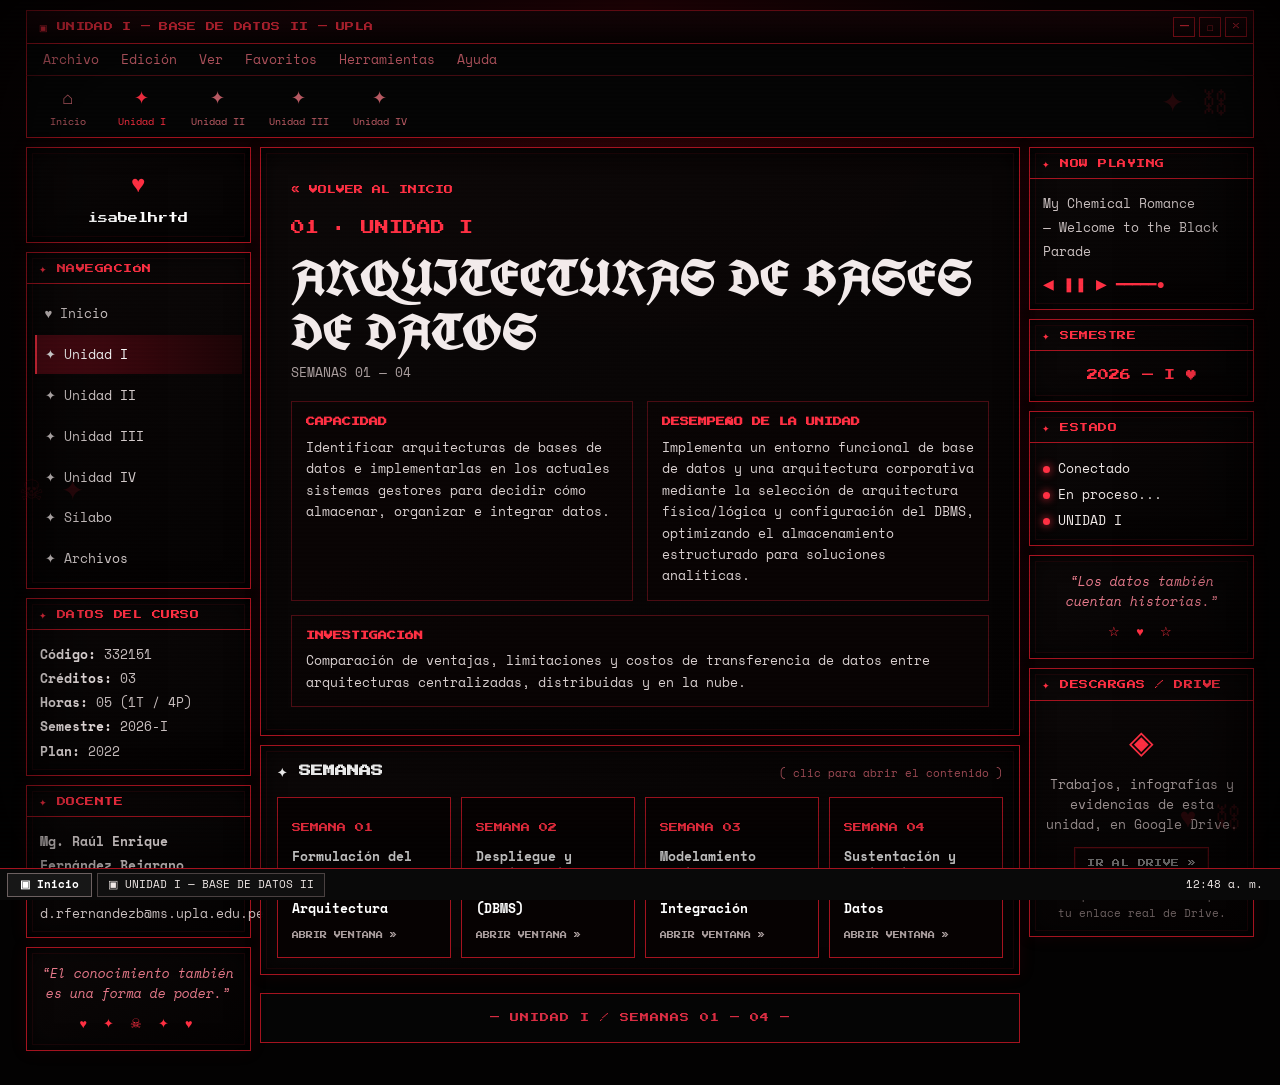
==== unidad1.html @ e578b99d "Nueva versión del portafolio de Base de Datos II" ====
<!DOCTYPE html>
<html lang="es">
<head>
<meta charset="UTF-8">
<meta name="viewport" content="width=device-width, initial-scale=1.0">
<title>UNIDAD I · Base de Datos II — UPLA</title>
<meta name="description" content="UNIDAD I — ARQUITECTURAS DE BASES DE DATOS. Curso Base de Datos II, UPLA.">
<link rel="stylesheet" href="style.css">
</head>
<body>

<div class="decor d1">✦ ⛓</div>
<div class="decor d2">☠ ✦</div>
<div class="decor d3">♥ ⛓</div>

<div class="desktop">

  <header>
    <div class="window-bar">
      <span>▣ UNIDAD I — BASE DE DATOS II — UPLA</span>
      <div class="window-controls"><span>—</span><span>□</span><span>×</span></div>
    </div>

    <nav class="menu" aria-label="Navegación superior">
      <span>Archivo</span>
      <span>Edición</span>
      <span>Ver</span>
      <span>Favoritos</span>
      <span>Herramientas</span>
      <span>Ayuda</span>
    </nav>

    <div class="toolbar">
      <div class="tool"><span class="ico">⌂</span>Inicio</div>
      <div class="tool active"><span class="ico">✦</span>Unidad I</div>
      <div class="tool "><span class="ico">✦</span>Unidad II</div>
      <div class="tool "><span class="ico">✦</span>Unidad III</div>
      <div class="tool "><span class="ico">✦</span>Unidad IV</div>
    </div>
  </header>

  <main class="main-layout">

    <!-- IZQUIERDA -->
    <aside class="column left-column">

      <section class="panel profile">
        <div class="mark">♥</div>
        <div class="profile-name">isabelhrtd</div>
      </section>

      <section class="panel">
        <div class="panel-title">✦ NAVEGACIÓN</div>
        <nav class="nav-list">
          <a href="index.html">♥ Inicio</a>
          <a href="unidad1.html" class="active">✦ Unidad I</a>
          <a href="unidad2.html" class="">✦ Unidad II</a>
          <a href="unidad3.html" class="">✦ Unidad III</a>
          <a href="unidad4.html" class="">✦ Unidad IV</a>
          <a href="index.html#curso">✦ Sílabo</a>
          <a href="index.html#drive">✦ Archivos</a>
        </nav>
      </section>

      <section class="panel">
        <div class="panel-title">✦ DATOS DEL CURSO</div>
        <div class="data">
          <b>Código:</b> 332151<br>
          <b>Créditos:</b> 03<br>
          <b>Horas:</b> 05 (1T / 4P)<br>
          <b>Semestre:</b> 2026-I<br>
          <b>Plan:</b> 2022
        </div>
      </section>

      <section class="panel">
        <div class="panel-title">✦ DOCENTE</div>
        <div class="data">
          <b>Mg. Raúl Enrique<br>Fernández Bejarano</b><br><br>
          d.rfernandezb@ms.upla.edu.pe
        </div>
      </section>

      <section class="panel quote">
        “El conocimiento también es una forma de poder.”
        <span class="glyphs">♥ ✦ ☠ ✦ ♥</span>
      </section>

    </aside>

    <!-- CENTRO -->
    <section class="column">

      <section class="panel unit-hero">
        <a class="back-link" href="index.html">« VOLVER AL INICIO</a>

        <div class="unit-number">01 · UNIDAD I</div>
        <h1>ARQUITECTURAS DE BASES DE DATOS</h1>
        <div class="semanas-range">SEMANAS 01 — 04</div>

        <div class="unit-meta">
          <div class="block">
            <h4>CAPACIDAD</h4>
            <p>Identificar arquitecturas de bases de datos e implementarlas en los actuales sistemas gestores para decidir cómo almacenar, organizar e integrar datos.</p>
          </div>
          <div class="block">
            <h4>DESEMPEÑO DE LA UNIDAD</h4>
            <p>Implementa un entorno funcional de base de datos y una arquitectura corporativa mediante la selección de arquitectura física/lógica y configuración del DBMS, optimizando el almacenamiento estructurado para soluciones analíticas.</p>
          </div>
          <div class="block" style="grid-column:1/-1">
            <h4>INVESTIGACIÓN</h4>
            <p>Comparación de ventajas, limitaciones y costos de transferencia de datos entre arquitecturas centralizadas, distribuidas y en la nube.</p>
          </div>
        </div>
      </section>

      <section class="panel weeks-section">
        <div class="section-heading">
          <h2>✦ SEMANAS</h2>
          <small>( clic para abrir el contenido )</small>
        </div>
        <div class="weeks-list" id="weeksList"><!-- generado por script.js --></div>
      </section>

      <div class="bottom-strip">— UNIDAD I / SEMANAS 01 — 04 —</div>

    </section>

    <!-- DERECHA -->
    <aside class="column right-column">

      <section class="panel now-playing">
        <div class="panel-title">✦ NOW PLAYING</div>
        <div class="data">
          My Chemical Romance<br>— Welcome to the Black Parade
          <div class="bars">◀ ❚❚ ▶ ━━━━━●</div>
        </div>
      </section>

      <section class="panel">
        <div class="panel-title">✦ SEMESTRE</div>
        <div class="semestre-box">2026 — I ♥</div>
      </section>

      <section class="panel">
        <div class="panel-title">✦ ESTADO</div>
        <div class="status">
          <div><span class="dot"></span>Conectado</div>
          <div><span class="dot"></span>En proceso...</div>
          <div><span class="dot"></span>UNIDAD I</div>
        </div>
      </section>

      <section class="panel quote">
        “Los datos también cuentan historias.”
        <span class="glyphs">☆ ♥ ☆</span>
      </section>

      <section class="panel">
        <div class="panel-title">✦ DESCARGAS / DRIVE</div>
        <div class="drive">
          <div class="drive-icon">◈</div>
          <p>Trabajos, infografías y evidencias de esta unidad, en Google Drive.</p>
          <a class="retro-btn is-placeholder" href="#" target="_blank" rel="noopener">IR AL DRIVE »</a>
          <div class="placeholder-note">Reemplaza el href="#" por tu enlace real de Drive.</div>
        </div>
      </section>

    </aside>

  </main>
</div>

<!-- VENTANA EMERGENTE DE SEMANA -->
<div class="modal-overlay" id="weekModal">
  <div class="modal-window">
    <div class="window-bar">
      <span id="modalBarTitle">♥ SEMANA</span>
      <div class="window-controls"><span onclick="closeWeek()">×</span></div>
    </div>
    <div class="modal-body" id="modalContentBody"><!-- generado por script.js --></div>
  </div>
</div>

<div class="taskbar">
  <div class="start">▣ Inicio</div>
  <div class="task">▣ UNIDAD I — BASE DE DATOS II</div>
  <div class="clock" id="clock">11:59 PM</div>
</div>

<script src="script.js"></script>
<script>renderWeekCards(1);</script>
</body>
</html>
---- style.css ----
/* =========================================================
   BASE DE DATOS II — UPLA
   Hoja de estilos compartida
   Estética: Old Web / Y2K Gótico / Retro Windows
   ========================================================= */

@import url('https://fonts.googleapis.com/css2?family=Space+Mono:wght@400;700&family=Press+Start+2P&family=UnifrakturCook:wght@700&display=swap');

:root{
  /* --- paleta --- */
  --black:#050404;
  --panel:#0b0808;
  --panel-2:#0e0a0a;
  --red-deep:#4a0c13;
  --red:#a4131f;
  --red-bright:#ff2f42;
  --red-glow:#ff2f4255;
  --white:#efe8e6;
  --grey:#a89c9c;
  --grey-dim:#6d6161;

  /* --- tipografia --- */
  --f-display:'UnifrakturCook', cursive;
  --f-pixel:'Press Start 2P', monospace;
  --f-body:'Space Mono', monospace;
}

*{box-sizing:border-box}
html{scroll-behavior:smooth}

body{
  margin:0;
  min-height:100vh;
  background:
    radial-gradient(circle at 50% 0%, #300308 0%, #0c0203 32%, #030202 70%);
  color:var(--white);
  font-family:var(--f-body);
  font-size:15px;
  line-height:1.6;
  overflow-x:hidden;
  padding-bottom:34px; /* espacio para taskbar */
}

/* textura CRT / scanlines sutiles */
body::before{
  content:"";
  position:fixed;
  inset:0;
  pointer-events:none;
  z-index:90;
  opacity:.05;
  background:repeating-linear-gradient(0deg,#fff 0px,#fff 1px,transparent 2px,transparent 4px);
  mix-blend-mode:overlay;
}
body::after{
  content:"";
  position:fixed;
  inset:0;
  pointer-events:none;
  z-index:91;
  box-shadow:inset 0 0 140px #000;
}

a{color:inherit;text-decoration:none}
button{font:inherit}
img{max-width:100%;display:block}

.visually-hidden{
  position:absolute!important;
  width:1px;height:1px;
  overflow:hidden;
  clip:rect(0 0 0 0);
  white-space:nowrap;
}

/* =========================================================
   CONTENEDOR
   ========================================================= */
.desktop{
  width:min(1420px,96vw);
  margin:10px auto 0;
  position:relative;
}

/* =========================================================
   VENTANA SUPERIOR / MENU / TOOLBAR
   ========================================================= */
.window-bar{
  height:34px;
  display:flex;
  align-items:center;
  justify-content:space-between;
  padding:0 6px 0 12px;
  background:linear-gradient(#20060a,#080202);
  border:1px solid var(--red);
  color:var(--red-bright);
  font-family:var(--f-pixel);
  font-size:9px;
  letter-spacing:.3px;
  gap:8px;
}
.window-bar span:first-child{
  overflow:hidden;
  text-overflow:ellipsis;
  white-space:nowrap;
}
.window-controls{display:flex;gap:4px;flex:none}
.window-controls span{
  width:22px;height:20px;
  display:grid;place-items:center;
  border:1px solid var(--red);
  color:var(--red-bright);
}

.menu{
  min-height:30px;
  display:flex;
  align-items:center;
  gap:22px;
  padding:5px 16px;
  border-left:1px solid var(--red);
  border-right:1px solid var(--red);
  border-bottom:1px solid var(--red-deep);
  background:#050505;
  color:#d1616d;
  font-size:13px;
  overflow-x:auto;
  white-space:nowrap;
}
.menu span:hover{color:#fff}

.toolbar{
  display:flex;
  gap:24px;
  padding:7px 16px;
  border:1px solid var(--red);
  border-top:0;
  background:#050505;
  overflow-x:auto;
}
.tool{
  text-align:center;
  min-width:50px;
  color:#c56069;
  font-size:10px;
  flex:none;
}
.tool .ico{font-size:18px;display:block;margin-bottom:2px}
.tool.active{color:var(--red-bright)}

/* =========================================================
   LAYOUT PRINCIPAL (3 columnas)
   ========================================================= */
.main-layout{
  display:grid;
  grid-template-columns:225px minmax(0,1fr) 225px;
  gap:9px;
  margin-top:9px;
  align-items:start;
}
.column{display:flex;flex-direction:column;gap:9px}

/* =========================================================
   PANEL BASE
   ========================================================= */
.panel{
  background:
    linear-gradient(150deg,#0c0808f0,#040202f5),
    repeating-linear-gradient(45deg,transparent 0 7px,#ffffff03 8px 9px);
  border:1px solid var(--red);
  box-shadow:0 0 15px #7c0f1c22, inset 0 0 22px #000;
  position:relative;
}
.panel::before{
  content:"";
  position:absolute;
  inset:5px;
  border:1px solid #8d122024;
  pointer-events:none;
}
.panel-title{
  padding:9px 12px 7px;
  border-bottom:1px solid var(--red);
  color:var(--red-bright);
  font-family:var(--f-pixel);
  font-size:9px;
  letter-spacing:.5px;
  display:flex;
  align-items:center;
  gap:6px;
}

/* =========================================================
   BARRA LATERAL — perfil / nav / datos / docente / cita
   ========================================================= */
.profile{padding:16px;text-align:center}
.profile .mark{font-size:24px;color:var(--red-bright)}
.profile-name{
  margin-top:8px;
  font-family:var(--f-pixel);
  font-size:10px;
  color:#fff;
}

.nav-list{padding:8px}
.nav-list a{
  display:flex;
  align-items:center;
  gap:8px;
  padding:9px 8px;
  margin:2px 0;
  color:#d8cfcf;
  font-size:13px;
  border-left:2px solid transparent;
}
.nav-list a:hover,
.nav-list a.active{
  color:#fff;
  background:linear-gradient(90deg,#4d0a13,#1a0305);
  border-left-color:var(--red-bright);
}

.data{padding:12px 13px;font-size:13px;line-height:1.85;color:#c9bfbf}
.data b{color:#f2e9e9;font-weight:700}

.quote{
  padding:16px 13px;
  color:#e6798a;
  line-height:1.6;
  font-size:12.5px;
  text-align:center;
  font-style:italic;
}
.quote .glyphs{
  display:block;
  margin-top:10px;
  color:var(--red-bright);
  font-style:normal;
  letter-spacing:4px;
}

.status{padding:12px 13px;font-size:13px;line-height:2}
.status .dot{
  display:inline-block;
  width:7px;height:7px;
  border-radius:50%;
  background:var(--red-bright);
  box-shadow:0 0 8px var(--red-bright);
  margin-right:8px;
}

.drive{padding:15px;text-align:center}
.drive .drive-icon{font-size:32px;margin-bottom:8px;color:var(--red-bright)}
.drive p{font-size:12.5px;color:var(--grey);margin:0 0 12px}

.retro-btn{
  display:inline-block;
  border:1px solid var(--red);
  padding:9px 12px;
  color:#fff;
  background:#0a0303;
  box-shadow:inset 0 0 0 1px #35070c;
  font-family:var(--f-pixel);
  font-size:8px;
  letter-spacing:.4px;
  cursor:pointer;
}
.retro-btn:hover{background:var(--red);color:#000}
.retro-btn[disabled],
.retro-btn.is-placeholder{
  opacity:.55;
  cursor:not-allowed;
}
.retro-btn.is-placeholder:hover{background:#0a0303;color:#fff}

.placeholder-note{
  margin-top:8px;
  font-size:10.5px;
  color:var(--grey-dim);
}

/* =========================================================
   HERO — presentación personal (index)
   ========================================================= */
.hero{
  min-height:420px;
  position:relative;
  border:1px solid var(--red);
  background:var(--panel);
  overflow:hidden;
}
.hero-grid{
  display:grid;
  grid-template-columns:250px 1fr;
  gap:28px;
  padding:34px;
  align-items:center;
  min-height:420px;
}

/* marco de la foto */
.photo-frame{
  position:relative;
  width:100%;
  aspect-ratio:3/4;
  border:2px solid var(--red);
  box-shadow:0 0 0 5px #000, 0 0 22px var(--red-glow);
  background:
    linear-gradient(160deg,#170406,#050101);
  display:flex;
  align-items:center;
  justify-content:center;
}
.photo-frame img{
  width:100%;height:100%;object-fit:cover;
  filter:saturate(.85) contrast(1.05);
}
.photo-frame .photo-placeholder{
  text-align:center;
  padding:16px;
  color:var(--grey-dim);
  font-family:var(--f-pixel);
  font-size:8px;
  line-height:2.1;
}
.photo-frame .photo-placeholder .mark{
  display:block;
  font-size:26px;
  color:var(--red-bright);
  margin-bottom:10px;
}
.photo-frame::before,
.photo-frame::after{
  content:"✦";
  position:absolute;
  color:var(--red-bright);
  font-size:14px;
}
.photo-frame::before{top:-11px;left:-11px}
.photo-frame::after{bottom:-11px;right:-11px}
.photo-caption{
  margin-top:9px;
  text-align:center;
  font-family:var(--f-pixel);
  font-size:8px;
  color:var(--grey-dim);
}

.hero-kicker{
  color:var(--red-bright);
  font-family:var(--f-pixel);
  font-size:9px;
  margin-bottom:14px;
  letter-spacing:.4px;
}
.hero h1{
  margin:0 0 6px;
  color:#f2eaea;
  font-family:var(--f-display);
  font-size:clamp(38px,5vw,58px);
  line-height:1.05;
}
.hero .role{
  font-size:14px;
  color:var(--grey);
  margin-bottom:16px;
}
.hero .role b{color:#f2eaea}
.hero-sub{
  max-width:560px;
  color:#d8cfcf;
  line-height:1.7;
  font-size:14px;
}
.hero-course-note{
  margin-top:18px;
  padding:12px 14px;
  border-left:2px solid var(--red-bright);
  background:#12040599;
  font-size:13px;
  color:#e7b7bd;
}

/* =========================================================
   FRANJA DE CURSO (index)
   ========================================================= */
.course-strip{
  margin-top:9px;
  padding:20px 26px;
  display:flex;
  align-items:center;
  justify-content:space-between;
  gap:20px;
  flex-wrap:wrap;
}
.course-strip h2{
  margin:0;
  font-family:var(--f-display);
  font-size:clamp(30px,4vw,44px);
  color:#f2eaea;
}
.course-strip h2 span{color:var(--red-bright)}
.hero-bar{
  display:flex;
  flex-wrap:wrap;
  gap:8px;
}
.tag{
  border:1px solid var(--red);
  padding:6px 9px;
  color:#ff5264;
  font-family:var(--f-pixel);
  font-size:7px;
  background:#070000aa;
  letter-spacing:.3px;
}

/* =========================================================
   UNIDADES — grid en index
   ========================================================= */
.units{margin-top:9px;padding:16px}
.section-heading{
  display:flex;
  align-items:baseline;
  justify-content:space-between;
  margin-bottom:14px;
  gap:10px;
  flex-wrap:wrap;
}
.section-heading h2{
  margin:0;
  color:#eee;
  font-family:var(--f-pixel);
  font-size:12px;
}
.section-heading small{color:#9f4b55;font-size:11px}

.units-grid{
  display:grid;
  grid-template-columns:repeat(4,1fr);
  gap:10px;
}

.unit-card{
  min-height:200px;
  position:relative;
  display:flex;
  flex-direction:column;
  justify-content:flex-end;
  border:1px solid var(--red);
  background:#060202;
  transition:transform .18s ease, box-shadow .18s ease, border-color .18s ease;
}
.unit-card:hover{
  transform:translateY(-3px);
  box-shadow:0 0 18px #f21b3830;
  border-color:var(--red-bright);
}
.unit-glyph{
  position:absolute;
  top:12px;right:12px;
  font-size:20px;
  color:#4a1017;
  opacity:.8;
}
.unit-card-info{padding:14px}
.unit-number{
  color:var(--red-bright);
  font-family:var(--f-pixel);
  font-size:11px;
}
.unit-card h3{
  margin:10px 0 6px;
  font-size:13.5px;
  color:#fff;
  line-height:1.3;
}
.unit-card p{margin:0 0 12px;color:var(--grey);font-size:11.5px}
.open-unit{
  display:inline-block;
  border:1px solid var(--red);
  padding:7px 9px;
  color:#fff;
  font-family:var(--f-pixel);
  font-size:7px;
}
.unit-card:hover .open-unit{background:var(--red-bright);border-color:var(--red-bright);color:#000}

.bottom-strip{
  margin-top:9px;
  min-height:50px;
  display:flex;
  align-items:center;
  justify-content:center;
  border:1px solid var(--red);
  background:#050505;
  color:#d92d43;
  font-family:var(--f-pixel);
  font-size:9px;
  letter-spacing:1px;
  text-align:center;
  padding:8px 14px;
}

/* =========================================================
   PAGINA DE UNIDAD
   ========================================================= */
.unit-hero{
  padding:28px 30px;
}
.unit-hero .back-link{
  display:inline-flex;
  align-items:center;
  gap:6px;
  color:var(--red-bright);
  font-family:var(--f-pixel);
  font-size:9px;
  margin-bottom:20px;
}
.unit-hero .back-link:hover{color:#fff}
.unit-hero .unit-number{font-size:14px}
.unit-hero h1{
  margin:12px 0 4px;
  font-family:var(--f-display);
  font-size:clamp(34px,4.5vw,50px);
  color:#f2eaea;
  line-height:1.08;
}
.unit-hero .semanas-range{
  color:var(--grey);
  font-size:12.5px;
  margin-bottom:18px;
}

.unit-meta{
  display:grid;
  grid-template-columns:1fr 1fr;
  gap:14px;
  margin-top:16px;
}
.unit-meta .block{
  border:1px solid var(--red-deep);
  padding:13px 14px;
  background:#0a0303aa;
}
.unit-meta .block h4{
  margin:0 0 7px;
  font-family:var(--f-pixel);
  font-size:9px;
  color:var(--red-bright);
}
.unit-meta .block p{margin:0;font-size:13px;color:#d8cfcf;line-height:1.65}

.weeks-section{padding:16px}
.weeks-list{
  display:grid;
  grid-template-columns:repeat(4,1fr);
  gap:10px;
}
.week-card{
  border:1px solid var(--red);
  background:#060202;
  padding:16px 14px;
  text-align:left;
  cursor:pointer;
  color:inherit;
  transition:transform .18s ease, box-shadow .18s ease, border-color .18s ease;
}
.week-card:hover{
  transform:translateY(-3px);
  box-shadow:0 0 16px #f21b3828;
  border-color:var(--red-bright);
}
.week-card .week-tag{
  font-family:var(--f-pixel);
  font-size:9px;
  color:var(--red-bright);
}
.week-card h3{
  margin:10px 0 0;
  font-size:13px;
  color:#fff;
  line-height:1.35;
}
.week-card .week-open{
  display:block;
  margin-top:12px;
  font-family:var(--f-pixel);
  font-size:7px;
  color:var(--grey);
}
.week-card:hover .week-open{color:var(--red-bright)}

/* =========================================================
   COLUMNA DERECHA (now playing / semestre / estado / cita / drive)
   ========================================================= */
.now-playing .bars{
  margin-top:8px;
  display:flex;
  align-items:center;
  gap:8px;
  font-size:14px;
  color:var(--red-bright);
}
.semestre-box{
  padding:16px 13px;
  font-family:var(--f-pixel);
  font-size:11px;
  color:var(--red-bright);
  text-align:center;
}

/* =========================================================
   MODAL DE SEMANA
   ========================================================= */
.modal-overlay{
  position:fixed;
  inset:0;
  z-index:200;
  display:none;
  align-items:center;
  justify-content:center;
  padding:20px;
  background:#000c;
}
.modal-overlay.open{display:flex}

.modal-window{
  width:min(760px,100%);
  max-height:88vh;
  overflow:auto;
  background:#070303;
  border:1px solid var(--red-bright);
  box-shadow:0 0 46px #d10f2c4d;
  animation:pop .22s ease;
}
@keyframes pop{
  from{transform:translateY(24px);opacity:0}
  to{transform:translateY(0);opacity:1}
}

.modal-body{padding:24px}
.modal-body .week-eyebrow{
  font-family:var(--f-pixel);
  font-size:9px;
  color:var(--red-bright);
  margin-bottom:8px;
}
.modal-body h2{
  margin:0 0 16px;
  color:#f2eaea;
  font-family:var(--f-display);
  font-size:clamp(28px,4vw,38px);
  line-height:1.1;
}
.modal-section{margin-bottom:18px}
.modal-section h4{
  margin:0 0 8px;
  font-family:var(--f-pixel);
  font-size:9px;
  color:var(--red-bright);
  letter-spacing:.4px;
}
.modal-section p{
  margin:0;
  color:#d8cfcf;
  font-size:13.5px;
  line-height:1.75;
}
.modal-section ul{
  margin:6px 0 0;
  padding-left:18px;
  color:#d8cfcf;
  font-size:13.5px;
  line-height:1.8;
}
.evidence-slot{
  border:1px dashed var(--red-deep);
  padding:14px;
  font-size:12px;
  color:var(--grey-dim);
  margin-bottom:8px;
}
.modal-actions{
  display:flex;
  gap:10px;
  flex-wrap:wrap;
  margin-top:10px;
}
.close-modal{
  border:1px solid var(--red);
  background:#050505;
  color:#fff;
  padding:9px 14px;
  cursor:pointer;
  font-family:var(--f-pixel);
  font-size:8px;
  margin-top:20px;
}
.close-modal:hover{background:var(--red);color:#000}

/* =========================================================
   TASKBAR
   ========================================================= */
.taskbar{
  position:fixed;
  z-index:150;
  left:0;right:0;bottom:0;
  height:32px;
  display:flex;
  align-items:center;
  background:#090909;
  border-top:1px solid var(--red);
  font-size:11px;
  padding:2px 7px;
}
.start{
  height:24px;
  padding:0 12px;
  display:flex;
  align-items:center;
  gap:6px;
  background:#171717;
  border:1px solid #6d6161;
  color:#fff;
  font-weight:bold;
  flex:none;
}
.task{
  margin-left:5px;
  height:24px;
  min-width:170px;
  display:flex;
  align-items:center;
  padding:0 10px;
  border:1px solid #4a4141;
  background:#101010;
  overflow:hidden;
  white-space:nowrap;
  text-overflow:ellipsis;
}
.clock{margin-left:auto;padding:0 10px;flex:none}

/* =========================================================
   DECORACIONES FLOTANTES
   ========================================================= */
.decor{
  position:fixed;
  z-index:1;
  color:var(--red-deep);
  opacity:.5;
  pointer-events:none;
  font-size:28px;
}
.d1{top:80px;right:4vw}
.d2{top:52%;left:1.5vw}
.d3{bottom:60px;right:3vw}

/* =========================================================
   RESPONSIVE
   ========================================================= */
@media(max-width:1150px){
  .main-layout{grid-template-columns:190px minmax(0,1fr)}
  .right-column{display:none}
  .units-grid,.weeks-list{grid-template-columns:repeat(2,1fr)}
}

@media(max-width:760px){
  .desktop{width:100%;margin-top:0}
  .menu{gap:12px}
  .toolbar{gap:12px}
  .main-layout{display:block}
  .left-column{display:none}
  .hero-grid{
    grid-template-columns:1fr;
    padding:24px 18px;
    min-height:0;
  }
  .photo-frame{max-width:220px;margin:0 auto}
  .course-strip{padding:16px 18px;flex-direction:column;align-items:flex-start}
  .units{padding:10px}
  .units-grid,.weeks-list{grid-template-columns:1fr}
  .unit-meta{grid-template-columns:1fr}
  .unit-hero{padding:20px 18px}
  .modal-body{padding:16px}
  .task{min-width:110px}
  .decor{display:none}
}

@media(prefers-reduced-motion:reduce){
  *{scroll-behavior:auto!important;animation:none!important;transition:none!important}
}
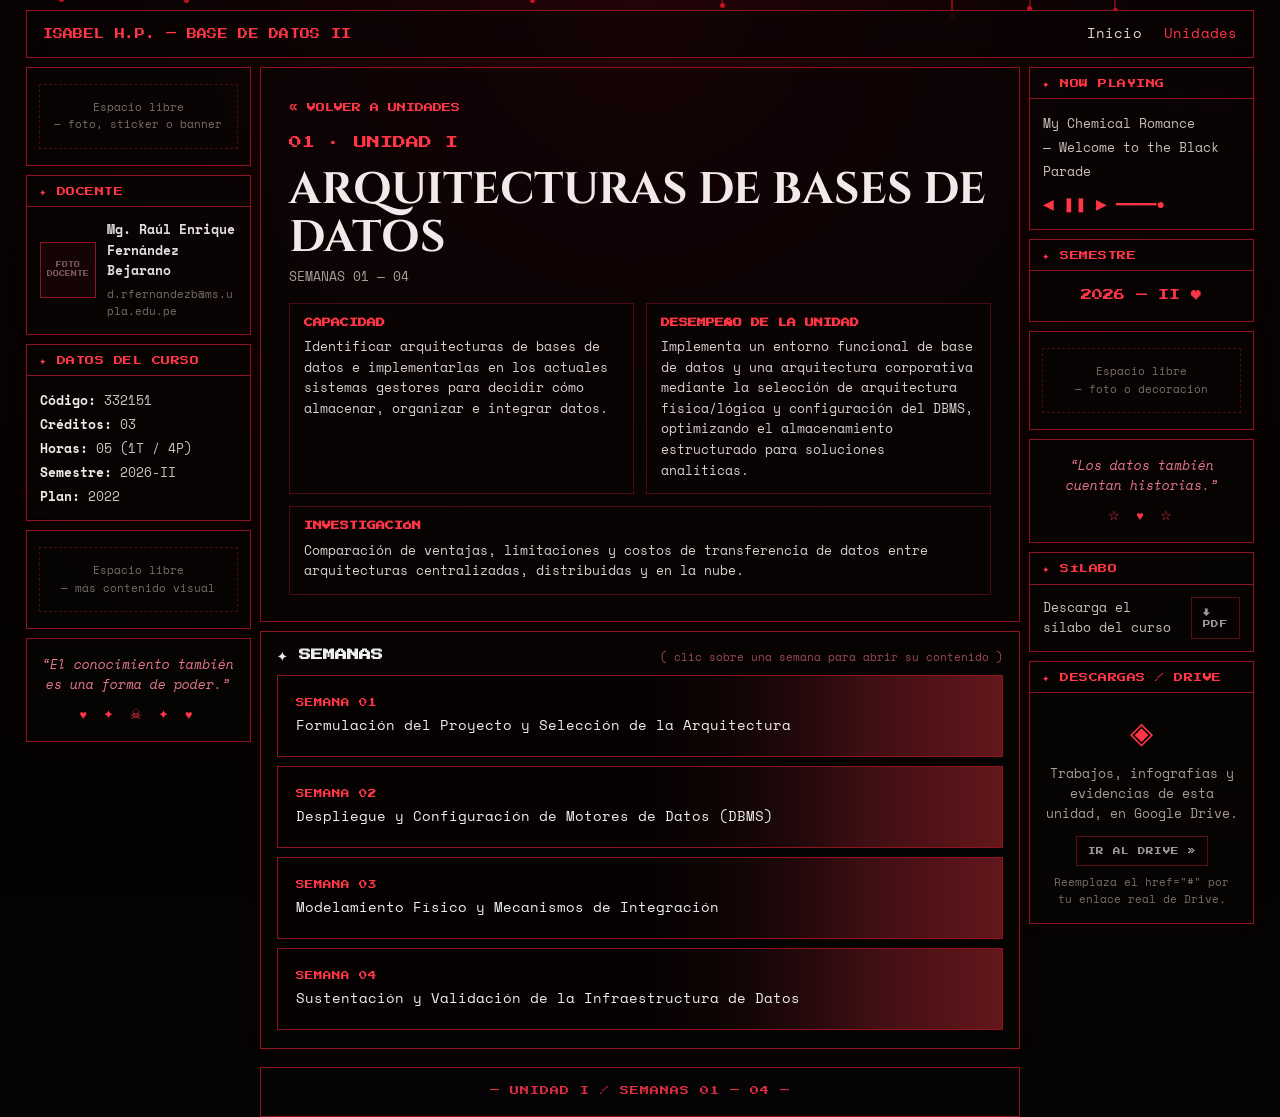
==== commit 966d9a4c: "Add files via upload" ====
--- a/unidad1.html
+++ b/unidad1.html
@@ -9,34 +9,19 @@
 </head>
 <body>
 
+<div id="bg"></div>
 <div class="decor d1">✦ ⛓</div>
 <div class="decor d2">☠ ✦</div>
 <div class="decor d3">♥ ⛓</div>
 
 <div class="desktop">
 
-  <header>
-    <div class="window-bar">
-      <span>▣ UNIDAD I — BASE DE DATOS II — UPLA</span>
-      <div class="window-controls"><span>—</span><span>□</span><span>×</span></div>
-    </div>
-
-    <nav class="menu" aria-label="Navegación superior">
-      <span>Archivo</span>
-      <span>Edición</span>
-      <span>Ver</span>
-      <span>Favoritos</span>
-      <span>Herramientas</span>
-      <span>Ayuda</span>
+  <header class="topbar">
+    <span class="site-title">ISABEL H.P. — BASE DE DATOS II</span>
+    <nav aria-label="Navegación principal">
+      <a href="index.html">Inicio</a>
+      <a href="unidades.html" class="active">Unidades</a>
     </nav>
-
-    <div class="toolbar">
-      <div class="tool"><span class="ico">⌂</span>Inicio</div>
-      <div class="tool active"><span class="ico">✦</span>Unidad I</div>
-      <div class="tool "><span class="ico">✦</span>Unidad II</div>
-      <div class="tool "><span class="ico">✦</span>Unidad III</div>
-      <div class="tool "><span class="ico">✦</span>Unidad IV</div>
-    </div>
   </header>
 
   <main class="main-layout">
@@ -44,22 +29,19 @@
     <!-- IZQUIERDA -->
     <aside class="column left-column">
 
-      <section class="panel profile">
-        <div class="mark">♥</div>
-        <div class="profile-name">isabelhrtd</div>
+      <section class="panel panel-free">
+        <div class="free-inner">Espacio libre<br>— foto, sticker o banner</div>
       </section>
 
       <section class="panel">
-        <div class="panel-title">✦ NAVEGACIÓN</div>
-        <nav class="nav-list">
-          <a href="index.html">♥ Inicio</a>
-          <a href="unidad1.html" class="active">✦ Unidad I</a>
-          <a href="unidad2.html" class="">✦ Unidad II</a>
-          <a href="unidad3.html" class="">✦ Unidad III</a>
-          <a href="unidad4.html" class="">✦ Unidad IV</a>
-          <a href="index.html#curso">✦ Sílabo</a>
-          <a href="index.html#drive">✦ Archivos</a>
-        </nav>
+        <div class="panel-title">✦ DOCENTE</div>
+        <div class="docente">
+          <div class="docframe">FOTO<br>DOCENTE</div>
+          <div class="docinfo">
+            <b>Mg. Raúl Enrique<br>Fernández Bejarano</b>
+            <span class="mail">d.rfernandezb@ms.upla.edu.pe</span>
+          </div>
+        </div>
       </section>
 
       <section class="panel">
@@ -68,17 +50,13 @@
           <b>Código:</b> 332151<br>
           <b>Créditos:</b> 03<br>
           <b>Horas:</b> 05 (1T / 4P)<br>
-          <b>Semestre:</b> 2026-I<br>
+          <b>Semestre:</b> 2026-II<br>
           <b>Plan:</b> 2022
         </div>
       </section>
 
-      <section class="panel">
-        <div class="panel-title">✦ DOCENTE</div>
-        <div class="data">
-          <b>Mg. Raúl Enrique<br>Fernández Bejarano</b><br><br>
-          d.rfernandezb@ms.upla.edu.pe
-        </div>
+      <section class="panel panel-free">
+        <div class="free-inner">Espacio libre<br>— más contenido visual</div>
       </section>
 
       <section class="panel quote">
@@ -92,7 +70,7 @@
     <section class="column">
 
       <section class="panel unit-hero">
-        <a class="back-link" href="index.html">« VOLVER AL INICIO</a>
+        <a class="back-link" href="unidades.html">« VOLVER A UNIDADES</a>
 
         <div class="unit-number">01 · UNIDAD I</div>
         <h1>ARQUITECTURAS DE BASES DE DATOS</h1>
@@ -114,12 +92,12 @@
         </div>
       </section>
 
-      <section class="panel weeks-section">
+      <section class="panel">
         <div class="section-heading">
           <h2>✦ SEMANAS</h2>
-          <small>( clic para abrir el contenido )</small>
+          <small>( clic sobre una semana para abrir su contenido )</small>
         </div>
-        <div class="weeks-list" id="weeksList"><!-- generado por script.js --></div>
+        <div class="rowlist" id="weeksList"><!-- generado por script.js --></div>
       </section>
 
       <div class="bottom-strip">— UNIDAD I / SEMANAS 01 — 04 —</div>
@@ -139,21 +117,24 @@
 
       <section class="panel">
         <div class="panel-title">✦ SEMESTRE</div>
-        <div class="semestre-box">2026 — I ♥</div>
+        <div class="semestre-box">2026 — II ♥</div>
       </section>
 
-      <section class="panel">
-        <div class="panel-title">✦ ESTADO</div>
-        <div class="status">
-          <div><span class="dot"></span>Conectado</div>
-          <div><span class="dot"></span>En proceso...</div>
-          <div><span class="dot"></span>UNIDAD I</div>
-        </div>
+      <section class="panel panel-free">
+        <div class="free-inner">Espacio libre<br>— foto o decoración</div>
       </section>
 
       <section class="panel quote">
         “Los datos también cuentan historias.”
         <span class="glyphs">☆ ♥ ☆</span>
+      </section>
+
+      <section class="panel">
+        <div class="panel-title">✦ SÍLABO</div>
+        <div class="silabo-box">
+          <span>Descarga el sílabo del curso</span>
+          <a class="retro-btn is-placeholder" href="#">↓ PDF</a>
+        </div>
       </section>
 
       <section class="panel">
@@ -171,21 +152,15 @@
   </main>
 </div>
 
-<!-- VENTANA EMERGENTE DE SEMANA -->
+<!-- VENTANA EMERGENTE DE SEMANA — cierra solo con la X -->
 <div class="modal-overlay" id="weekModal">
   <div class="modal-window">
-    <div class="window-bar">
+    <div class="modal-topbar">
       <span id="modalBarTitle">♥ SEMANA</span>
-      <div class="window-controls"><span onclick="closeWeek()">×</span></div>
+      <span class="mx" onclick="closeWeek()">×</span>
     </div>
     <div class="modal-body" id="modalContentBody"><!-- generado por script.js --></div>
   </div>
-</div>
-
-<div class="taskbar">
-  <div class="start">▣ Inicio</div>
-  <div class="task">▣ UNIDAD I — BASE DE DATOS II</div>
-  <div class="clock" id="clock">11:59 PM</div>
 </div>
 
 <script src="script.js"></script>
--- a/style.css
+++ b/style.css
@@ -1,152 +1,125 @@
 /* =========================================================
    BASE DE DATOS II — UPLA
-   Hoja de estilos compartida
-   Estética: Old Web / Y2K Gótico / Retro Windows
-   ========================================================= */
-
-@import url('https://fonts.googleapis.com/css2?family=Space+Mono:wght@400;700&family=Press+Start+2P&family=UnifrakturCook:wght@700&display=swap');
+   style.css — v3
+   Fondo animado (sangre) + paneles "vidrio" sobre el fondo,
+   bloques rectangulares para unidades y semanas.
+   ========================================================= */
+
+@import url('https://fonts.googleapis.com/css2?family=Space+Mono:wght@400;700&family=Press+Start+2P&family=Cinzel:wght@600;700&display=swap');
 
 :root{
-  /* --- paleta --- */
-  --black:#050404;
-  --panel:#0b0808;
-  --panel-2:#0e0a0a;
+  --black:#050303;
   --red-deep:#4a0c13;
-  --red:#a4131f;
-  --red-bright:#ff2f42;
-  --red-glow:#ff2f4255;
+  --red:#8f1420;
+  --red-bright:#ff3646;
+  --red-glow:#ff364655;
   --white:#efe8e6;
   --grey:#a89c9c;
-  --grey-dim:#6d6161;
-
-  /* --- tipografia --- */
-  --f-display:'UnifrakturCook', cursive;
-  --f-pixel:'Press Start 2P', monospace;
-  --f-body:'Space Mono', monospace;
+  --grey-dim:#7a6e6e;
+
+  --f-display:'Cinzel', serif;      /* títulos grandes, legibles */
+  --f-pixel:'Press Start 2P', monospace; /* chrome de interfaz */
+  --f-body:'Space Mono', monospace;      /* contenido, siempre legible */
 }
 
 *{box-sizing:border-box}
 html{scroll-behavior:smooth}
+html,body{height:100%}
 
 body{
   margin:0;
-  min-height:100vh;
-  background:
-    radial-gradient(circle at 50% 0%, #300308 0%, #0c0203 32%, #030202 70%);
+  background:#050303;
   color:var(--white);
   font-family:var(--f-body);
   font-size:15px;
   line-height:1.6;
   overflow-x:hidden;
-  padding-bottom:34px; /* espacio para taskbar */
-}
-
-/* textura CRT / scanlines sutiles */
-body::before{
-  content:"";
+  padding-bottom:0;
+}
+
+a{color:inherit;text-decoration:none}
+button{font:inherit;background:none;border:none;color:inherit}
+img{max-width:100%;display:block}
+
+/* =========================================================
+   FONDO ANIMADO — goterones cayendo
+   Para reemplazar por un video/gif real, ver script.js
+   (función initBackground) y las instrucciones en el README.
+   ========================================================= */
+#bg{
   position:fixed;
   inset:0;
-  pointer-events:none;
-  z-index:90;
-  opacity:.05;
-  background:repeating-linear-gradient(0deg,#fff 0px,#fff 1px,transparent 2px,transparent 4px);
-  mix-blend-mode:overlay;
-}
-body::after{
+  z-index:0;
+  overflow:hidden;
+  background:radial-gradient(circle at 50% 0%, #230408 0%, #0a0203 45%, #050202 75%);
+}
+#bg video,
+#bg img.bg-media{
+  position:absolute;
+  inset:0;
+  width:100%;
+  height:100%;
+  object-fit:cover;
+  opacity:.55;
+}
+.drip{
+  position:absolute;
+  top:-60px;
+  width:2px;
+  background:linear-gradient(#ff2d3d00,#c8101f,#5c0810);
+  border-radius:0 0 3px 3px;
+  filter:blur(.3px);
+  animation:fall linear infinite;
+}
+.drip::after{
   content:"";
-  position:fixed;
-  inset:0;
-  pointer-events:none;
-  z-index:91;
-  box-shadow:inset 0 0 140px #000;
-}
-
-a{color:inherit;text-decoration:none}
-button{font:inherit}
-img{max-width:100%;display:block}
-
-.visually-hidden{
-  position:absolute!important;
-  width:1px;height:1px;
-  overflow:hidden;
-  clip:rect(0 0 0 0);
-  white-space:nowrap;
+  position:absolute;
+  bottom:-3px;left:-1.5px;
+  width:5px;height:5px;
+  border-radius:50%;
+  background:#c8101f;
+}
+@keyframes fall{
+  0%{transform:translateY(0);opacity:0}
+  8%{opacity:.85}
+  92%{opacity:.6}
+  100%{transform:translateY(112vh);opacity:0}
 }
 
 /* =========================================================
    CONTENEDOR
    ========================================================= */
 .desktop{
+  position:relative;
+  z-index:2;
   width:min(1420px,96vw);
-  margin:10px auto 0;
-  position:relative;
-}
-
-/* =========================================================
-   VENTANA SUPERIOR / MENU / TOOLBAR
-   ========================================================= */
-.window-bar{
-  height:34px;
+  margin:10px auto 24px;
+}
+
+/* =========================================================
+   BARRA SUPERIOR UNIFICADA (título + navegación, sin controles de ventana)
+   ========================================================= */
+.topbar{
   display:flex;
   align-items:center;
   justify-content:space-between;
-  padding:0 6px 0 12px;
-  background:linear-gradient(#20060a,#080202);
-  border:1px solid var(--red);
-  color:var(--red-bright);
-  font-family:var(--f-pixel);
-  font-size:9px;
+  gap:14px;
+  padding:12px 16px;
+  border:1px solid var(--red);
+  background:#08050588;
+  backdrop-filter:blur(9px);
+  -webkit-backdrop-filter:blur(9px);
+  font-family:var(--f-pixel);
+  font-size:10px;
+  color:var(--red-bright);
   letter-spacing:.3px;
-  gap:8px;
-}
-.window-bar span:first-child{
-  overflow:hidden;
-  text-overflow:ellipsis;
-  white-space:nowrap;
-}
-.window-controls{display:flex;gap:4px;flex:none}
-.window-controls span{
-  width:22px;height:20px;
-  display:grid;place-items:center;
-  border:1px solid var(--red);
-  color:var(--red-bright);
-}
-
-.menu{
-  min-height:30px;
-  display:flex;
-  align-items:center;
-  gap:22px;
-  padding:5px 16px;
-  border-left:1px solid var(--red);
-  border-right:1px solid var(--red);
-  border-bottom:1px solid var(--red-deep);
-  background:#050505;
-  color:#d1616d;
-  font-size:13px;
-  overflow-x:auto;
-  white-space:nowrap;
-}
-.menu span:hover{color:#fff}
-
-.toolbar{
-  display:flex;
-  gap:24px;
-  padding:7px 16px;
-  border:1px solid var(--red);
-  border-top:0;
-  background:#050505;
-  overflow-x:auto;
-}
-.tool{
-  text-align:center;
-  min-width:50px;
-  color:#c56069;
-  font-size:10px;
-  flex:none;
-}
-.tool .ico{font-size:18px;display:block;margin-bottom:2px}
-.tool.active{color:var(--red-bright)}
+  flex-wrap:wrap;
+}
+.topbar .site-title{white-space:nowrap}
+.topbar nav{display:flex;gap:22px}
+.topbar nav a{color:#e2d6d6;font-family:var(--f-body);font-size:13.5px;letter-spacing:.2px}
+.topbar nav a:hover{color:#fff}
+.topbar nav a.active{color:var(--red-bright)}
 
 /* =========================================================
    LAYOUT PRINCIPAL (3 columnas)
@@ -161,22 +134,15 @@
 .column{display:flex;flex-direction:column;gap:9px}
 
 /* =========================================================
-   PANEL BASE
+   PANEL "VIDRIO"
    ========================================================= */
 .panel{
-  background:
-    linear-gradient(150deg,#0c0808f0,#040202f5),
-    repeating-linear-gradient(45deg,transparent 0 7px,#ffffff03 8px 9px);
-  border:1px solid var(--red);
-  box-shadow:0 0 15px #7c0f1c22, inset 0 0 22px #000;
+  border:1px solid var(--red);
+  background:#0a050577;
+  backdrop-filter:blur(7px);
+  -webkit-backdrop-filter:blur(7px);
+  box-shadow:0 0 15px #7c0f1c1c;
   position:relative;
-}
-.panel::before{
-  content:"";
-  position:absolute;
-  inset:5px;
-  border:1px solid #8d122024;
-  pointer-events:none;
 }
 .panel-title{
   padding:9px 12px 7px;
@@ -185,39 +151,18 @@
   font-family:var(--f-pixel);
   font-size:9px;
   letter-spacing:.5px;
-  display:flex;
-  align-items:center;
-  gap:6px;
-}
-
-/* =========================================================
-   BARRA LATERAL — perfil / nav / datos / docente / cita
-   ========================================================= */
-.profile{padding:16px;text-align:center}
-.profile .mark{font-size:24px;color:var(--red-bright)}
-.profile-name{
-  margin-top:8px;
-  font-family:var(--f-pixel);
-  font-size:10px;
-  color:#fff;
-}
-
-.nav-list{padding:8px}
-.nav-list a{
-  display:flex;
-  align-items:center;
-  gap:8px;
-  padding:9px 8px;
-  margin:2px 0;
-  color:#d8cfcf;
-  font-size:13px;
-  border-left:2px solid transparent;
-}
-.nav-list a:hover,
-.nav-list a.active{
-  color:#fff;
-  background:linear-gradient(90deg,#4d0a13,#1a0305);
-  border-left-color:var(--red-bright);
+}
+
+.panel-free{
+  padding:16px 12px;
+  text-align:center;
+}
+.panel-free .free-inner{
+  border:1px dashed var(--red-deep);
+  padding:14px 10px;
+  color:var(--grey-dim);
+  font-size:11px;
+  line-height:1.6;
 }
 
 .data{padding:12px 13px;font-size:13px;line-height:1.85;color:#c9bfbf}
@@ -239,82 +184,93 @@
   letter-spacing:4px;
 }
 
+.silabo-box{
+  padding:12px 13px;
+  display:flex;
+  align-items:center;
+  justify-content:space-between;
+  gap:10px;
+  font-size:12.5px;
+  color:#c9bfbf;
+}
+
+.docente{display:flex;gap:11px;align-items:center;padding:13px}
+.docframe{
+  width:56px;height:56px;flex:none;
+  border:1px solid var(--red);
+  background:#150406 center/cover no-repeat;
+  display:grid;place-items:center;
+  font-family:var(--f-pixel);
+  font-size:6px;
+  color:#7a5a5e;
+  text-align:center;
+  overflow:hidden;
+}
+.docframe img{width:100%;height:100%;object-fit:cover}
+.docinfo{min-width:0;font-size:12.5px;line-height:1.65;color:#e6dede}
+.docinfo .mail{
+  display:block;
+  color:var(--grey-dim);
+  font-size:10.5px;
+  word-break:break-all;
+  overflow-wrap:anywhere;
+  margin-top:4px;
+}
+
 .status{padding:12px 13px;font-size:13px;line-height:2}
-.status .dot{
-  display:inline-block;
-  width:7px;height:7px;
-  border-radius:50%;
-  background:var(--red-bright);
-  box-shadow:0 0 8px var(--red-bright);
-  margin-right:8px;
+.now-playing .bars{margin-top:8px;color:var(--red-bright);font-size:14px}
+
+.semestre-box{
+  padding:16px 13px;
+  font-family:var(--f-pixel);
+  font-size:11px;
+  color:var(--red-bright);
+  text-align:center;
 }
 
 .drive{padding:15px;text-align:center}
-.drive .drive-icon{font-size:32px;margin-bottom:8px;color:var(--red-bright)}
+.drive .drive-icon{font-size:30px;margin-bottom:8px;color:var(--red-bright)}
 .drive p{font-size:12.5px;color:var(--grey);margin:0 0 12px}
 
 .retro-btn{
   display:inline-block;
   border:1px solid var(--red);
-  padding:9px 12px;
+  padding:8px 11px;
   color:#fff;
   background:#0a0303;
-  box-shadow:inset 0 0 0 1px #35070c;
-  font-family:var(--f-pixel);
-  font-size:8px;
-  letter-spacing:.4px;
+  font-family:var(--f-pixel);
+  font-size:7.5px;
+  letter-spacing:.3px;
   cursor:pointer;
 }
 .retro-btn:hover{background:var(--red);color:#000}
-.retro-btn[disabled],
-.retro-btn.is-placeholder{
-  opacity:.55;
-  cursor:not-allowed;
-}
+.retro-btn.is-placeholder{opacity:.6;cursor:not-allowed}
 .retro-btn.is-placeholder:hover{background:#0a0303;color:#fff}
 
-.placeholder-note{
-  margin-top:8px;
-  font-size:10.5px;
-  color:var(--grey-dim);
-}
+.placeholder-note{margin-top:8px;font-size:10.5px;color:var(--grey-dim)}
 
 /* =========================================================
    HERO — presentación personal (index)
    ========================================================= */
 .hero{
-  min-height:420px;
-  position:relative;
-  border:1px solid var(--red);
-  background:var(--panel);
-  overflow:hidden;
-}
-.hero-grid{
+  padding:30px;
   display:grid;
-  grid-template-columns:250px 1fr;
-  gap:28px;
-  padding:34px;
-  align-items:center;
-  min-height:420px;
-}
-
-/* marco de la foto */
+  grid-template-columns:220px 1fr;
+  gap:26px;
+  align-items:center;
+}
 .photo-frame{
   position:relative;
   width:100%;
   aspect-ratio:3/4;
   border:2px solid var(--red);
   box-shadow:0 0 0 5px #000, 0 0 22px var(--red-glow);
-  background:
-    linear-gradient(160deg,#170406,#050101);
+  background:linear-gradient(160deg,#170406,#050101) center/cover no-repeat;
   display:flex;
   align-items:center;
   justify-content:center;
 }
-.photo-frame img{
-  width:100%;height:100%;object-fit:cover;
-  filter:saturate(.85) contrast(1.05);
-}
+.photo-frame img{width:100%;height:100%;object-fit:cover;filter:saturate(.85) contrast(1.05)}
 .photo-frame .photo-placeholder{
   text-align:center;
   padding:16px;
@@ -323,435 +279,172 @@
   font-size:8px;
   line-height:2.1;
 }
-.photo-frame .photo-placeholder .mark{
-  display:block;
-  font-size:26px;
-  color:var(--red-bright);
-  margin-bottom:10px;
-}
-.photo-frame::before,
-.photo-frame::after{
-  content:"✦";
-  position:absolute;
-  color:var(--red-bright);
-  font-size:14px;
-}
-.photo-frame::before{top:-11px;left:-11px}
-.photo-frame::after{bottom:-11px;right:-11px}
-.photo-caption{
-  margin-top:9px;
-  text-align:center;
-  font-family:var(--f-pixel);
-  font-size:8px;
-  color:var(--grey-dim);
-}
-
-.hero-kicker{
-  color:var(--red-bright);
-  font-family:var(--f-pixel);
-  font-size:9px;
-  margin-bottom:14px;
-  letter-spacing:.4px;
-}
-.hero h1{
-  margin:0 0 6px;
-  color:#f2eaea;
-  font-family:var(--f-display);
-  font-size:clamp(38px,5vw,58px);
-  line-height:1.05;
-}
-.hero .role{
-  font-size:14px;
-  color:var(--grey);
-  margin-bottom:16px;
-}
-.hero .role b{color:#f2eaea}
-.hero-sub{
-  max-width:560px;
-  color:#d8cfcf;
-  line-height:1.7;
-  font-size:14px;
-}
+.photo-frame .photo-placeholder .mark{display:block;font-size:22px;color:var(--red-bright);margin-bottom:10px}
+
+.hero-kicker{color:var(--red-bright);font-family:var(--f-pixel);font-size:9px;margin-bottom:12px}
+.hero h1{margin:0 0 6px;color:#f2eaea;font-family:var(--f-display);font-size:clamp(32px,4.5vw,48px);line-height:1.1}
+.hero .role{font-size:13.5px;color:var(--grey);margin-bottom:12px}
+.hero-sub{max-width:560px;color:#d8cfcf;line-height:1.7;font-size:13.5px}
 .hero-course-note{
-  margin-top:18px;
-  padding:12px 14px;
+  margin-top:16px;
+  padding:11px 13px;
   border-left:2px solid var(--red-bright);
   background:#12040599;
-  font-size:13px;
+  font-size:12.5px;
   color:#e7b7bd;
 }
 
-/* =========================================================
-   FRANJA DE CURSO (index)
-   ========================================================= */
-.course-strip{
+.tags{display:flex;flex-wrap:wrap;gap:8px;padding:0 30px 20px}
+.tag{
+  border:1px solid var(--red);
+  padding:6px 9px;
+  color:#ff5264;
+  font-family:var(--f-pixel);
+  font-size:7px;
+  background:#070000aa;
+}
+
+/* =========================================================
+   BLOQUES RECTANGULARES — unidades y semanas
+   ========================================================= */
+.section-heading{
+  display:flex;
+  align-items:baseline;
+  justify-content:space-between;
+  padding:14px 16px 8px;
+  gap:10px;
+  flex-wrap:wrap;
+}
+.section-heading h2{margin:0;color:#eee;font-family:var(--f-pixel);font-size:12px}
+.section-heading small{color:#9f4b55;font-size:11px}
+
+.rowlist{display:flex;flex-direction:column;gap:9px;padding:0 16px 18px}
+
+.rowcard{
+  position:relative;
+  display:flex;
+  align-items:center;
+  min-height:82px;
+  overflow:hidden;
+  border:1px solid var(--red);
+  background:#060202;
+  cursor:pointer;
+  transition:border-color .18s ease, transform .18s ease;
+}
+.rowcard:hover{border-color:var(--red-bright);transform:translateY(-2px)}
+
+.rowcard .imgfade{
+  position:absolute;
+  inset:0;
+  left:auto;
+  width:55%;
+  background:var(--img, none), linear-gradient(90deg, transparent, #3a0f14aa 45%, #7a1c22cc);
+  background-size:cover;
+  background-position:center;
+  background-blend-mode:overlay;
+  -webkit-mask-image:linear-gradient(90deg, transparent, #000 65%);
+  mask-image:linear-gradient(90deg, transparent, #000 65%);
+}
+
+.rowcard .txt{position:relative;z-index:1;padding:14px 18px;max-width:78%}
+.rowcard .tagnum{font-family:var(--f-pixel);font-size:8.5px;color:var(--red-bright);display:block;margin-bottom:6px}
+.rowcard .titletxt{font-size:13.5px;color:#eee;line-height:1.4}
+
+.bottom-strip{
   margin-top:9px;
-  padding:20px 26px;
-  display:flex;
-  align-items:center;
-  justify-content:space-between;
-  gap:20px;
-  flex-wrap:wrap;
-}
-.course-strip h2{
-  margin:0;
+  min-height:50px;
+  display:flex;
+  align-items:center;
+  justify-content:center;
+  border:1px solid var(--red);
+  background:#08050577;
+  backdrop-filter:blur(6px);
+  color:#d92d43;
+  font-family:var(--f-pixel);
+  font-size:9px;
+  letter-spacing:1px;
+  text-align:center;
+  padding:8px 14px;
+}
+
+/* =========================================================
+   PAGINA DE UNIDAD — encabezado
+   ========================================================= */
+.unit-hero{padding:26px 28px}
+.unit-hero .back-link{
+  display:inline-flex;
+  align-items:center;
+  gap:6px;
+  color:var(--red-bright);
+  font-family:var(--f-pixel);
+  font-size:9px;
+  margin-bottom:18px;
+}
+.unit-hero .back-link:hover{color:#fff}
+.unit-hero .unit-number{font-size:13px;font-family:var(--f-pixel);color:var(--red-bright)}
+.unit-hero h1{
+  margin:12px 0 4px;
   font-family:var(--f-display);
   font-size:clamp(30px,4vw,44px);
   color:#f2eaea;
-}
-.course-strip h2 span{color:var(--red-bright)}
-.hero-bar{
-  display:flex;
-  flex-wrap:wrap;
-  gap:8px;
-}
-.tag{
-  border:1px solid var(--red);
-  padding:6px 9px;
-  color:#ff5264;
-  font-family:var(--f-pixel);
-  font-size:7px;
-  background:#070000aa;
-  letter-spacing:.3px;
-}
-
-/* =========================================================
-   UNIDADES — grid en index
-   ========================================================= */
-.units{margin-top:9px;padding:16px}
-.section-heading{
-  display:flex;
-  align-items:baseline;
-  justify-content:space-between;
-  margin-bottom:14px;
-  gap:10px;
-  flex-wrap:wrap;
-}
-.section-heading h2{
-  margin:0;
-  color:#eee;
-  font-family:var(--f-pixel);
-  font-size:12px;
-}
-.section-heading small{color:#9f4b55;font-size:11px}
-
-.units-grid{
-  display:grid;
-  grid-template-columns:repeat(4,1fr);
-  gap:10px;
-}
-
-.unit-card{
-  min-height:200px;
-  position:relative;
-  display:flex;
-  flex-direction:column;
-  justify-content:flex-end;
-  border:1px solid var(--red);
-  background:#060202;
-  transition:transform .18s ease, box-shadow .18s ease, border-color .18s ease;
-}
-.unit-card:hover{
-  transform:translateY(-3px);
-  box-shadow:0 0 18px #f21b3830;
-  border-color:var(--red-bright);
-}
-.unit-glyph{
-  position:absolute;
-  top:12px;right:12px;
-  font-size:20px;
-  color:#4a1017;
-  opacity:.8;
-}
-.unit-card-info{padding:14px}
-.unit-number{
-  color:var(--red-bright);
-  font-family:var(--f-pixel);
-  font-size:11px;
-}
-.unit-card h3{
-  margin:10px 0 6px;
-  font-size:13.5px;
-  color:#fff;
-  line-height:1.3;
-}
-.unit-card p{margin:0 0 12px;color:var(--grey);font-size:11.5px}
-.open-unit{
-  display:inline-block;
-  border:1px solid var(--red);
-  padding:7px 9px;
-  color:#fff;
-  font-family:var(--f-pixel);
-  font-size:7px;
-}
-.unit-card:hover .open-unit{background:var(--red-bright);border-color:var(--red-bright);color:#000}
-
-.bottom-strip{
-  margin-top:9px;
-  min-height:50px;
-  display:flex;
-  align-items:center;
-  justify-content:center;
-  border:1px solid var(--red);
-  background:#050505;
-  color:#d92d43;
-  font-family:var(--f-pixel);
-  font-size:9px;
-  letter-spacing:1px;
-  text-align:center;
-  padding:8px 14px;
-}
-
-/* =========================================================
-   PAGINA DE UNIDAD
-   ========================================================= */
-.unit-hero{
-  padding:28px 30px;
-}
-.unit-hero .back-link{
-  display:inline-flex;
-  align-items:center;
-  gap:6px;
-  color:var(--red-bright);
-  font-family:var(--f-pixel);
-  font-size:9px;
-  margin-bottom:20px;
-}
-.unit-hero .back-link:hover{color:#fff}
-.unit-hero .unit-number{font-size:14px}
-.unit-hero h1{
-  margin:12px 0 4px;
-  font-family:var(--f-display);
-  font-size:clamp(34px,4.5vw,50px);
-  color:#f2eaea;
-  line-height:1.08;
-}
-.unit-hero .semanas-range{
-  color:var(--grey);
-  font-size:12.5px;
-  margin-bottom:18px;
-}
-
-.unit-meta{
-  display:grid;
-  grid-template-columns:1fr 1fr;
-  gap:14px;
-  margin-top:16px;
-}
-.unit-meta .block{
-  border:1px solid var(--red-deep);
-  padding:13px 14px;
-  background:#0a0303aa;
-}
-.unit-meta .block h4{
-  margin:0 0 7px;
-  font-family:var(--f-pixel);
-  font-size:9px;
-  color:var(--red-bright);
-}
-.unit-meta .block p{margin:0;font-size:13px;color:#d8cfcf;line-height:1.65}
-
-.weeks-section{padding:16px}
-.weeks-list{
-  display:grid;
-  grid-template-columns:repeat(4,1fr);
-  gap:10px;
-}
-.week-card{
-  border:1px solid var(--red);
-  background:#060202;
-  padding:16px 14px;
-  text-align:left;
-  cursor:pointer;
-  color:inherit;
-  transition:transform .18s ease, box-shadow .18s ease, border-color .18s ease;
-}
-.week-card:hover{
-  transform:translateY(-3px);
-  box-shadow:0 0 16px #f21b3828;
-  border-color:var(--red-bright);
-}
-.week-card .week-tag{
-  font-family:var(--f-pixel);
-  font-size:9px;
-  color:var(--red-bright);
-}
-.week-card h3{
-  margin:10px 0 0;
-  font-size:13px;
-  color:#fff;
-  line-height:1.35;
-}
-.week-card .week-open{
-  display:block;
-  margin-top:12px;
-  font-family:var(--f-pixel);
-  font-size:7px;
-  color:var(--grey);
-}
-.week-card:hover .week-open{color:var(--red-bright)}
-
-/* =========================================================
-   COLUMNA DERECHA (now playing / semestre / estado / cita / drive)
-   ========================================================= */
-.now-playing .bars{
-  margin-top:8px;
-  display:flex;
-  align-items:center;
-  gap:8px;
-  font-size:14px;
-  color:var(--red-bright);
-}
-.semestre-box{
-  padding:16px 13px;
-  font-family:var(--f-pixel);
-  font-size:11px;
-  color:var(--red-bright);
-  text-align:center;
-}
-
-/* =========================================================
-   MODAL DE SEMANA
+  line-height:1.1;
+}
+.unit-hero .semanas-range{color:var(--grey);font-size:12.5px;margin-bottom:16px}
+
+.unit-meta{display:grid;grid-template-columns:1fr 1fr;gap:12px;margin-top:14px}
+.unit-meta .block{border:1px solid var(--red-deep);padding:12px 14px;background:#0a0303aa}
+.unit-meta .block h4{margin:0 0 7px;font-family:var(--f-pixel);font-size:9px;color:var(--red-bright)}
+.unit-meta .block p{margin:0;font-size:12.5px;color:#d8cfcf;line-height:1.65}
+
+/* =========================================================
+   MODAL DE SEMANA — cierra solo con la X
    ========================================================= */
 .modal-overlay{
-  position:fixed;
-  inset:0;
-  z-index:200;
-  display:none;
-  align-items:center;
-  justify-content:center;
-  padding:20px;
-  background:#000c;
+  position:fixed;inset:0;z-index:200;
+  display:none;align-items:center;justify-content:center;
+  padding:20px;background:#000c;
 }
 .modal-overlay.open{display:flex}
-
 .modal-window{
-  width:min(760px,100%);
-  max-height:88vh;
-  overflow:auto;
-  background:#070303;
+  width:min(720px,100%);
+  max-height:88vh;overflow:auto;
+  background:#070303ee;
+  backdrop-filter:blur(8px);
   border:1px solid var(--red-bright);
   box-shadow:0 0 46px #d10f2c4d;
-  animation:pop .22s ease;
-}
-@keyframes pop{
-  from{transform:translateY(24px);opacity:0}
-  to{transform:translateY(0);opacity:1}
-}
-
-.modal-body{padding:24px}
-.modal-body .week-eyebrow{
+  animation:pop .2s ease;
+}
+@keyframes pop{from{transform:translateY(20px);opacity:0}to{transform:translateY(0);opacity:1}}
+
+.modal-topbar{
+  display:flex;justify-content:space-between;align-items:center;
+  padding:10px 14px;
+  border-bottom:1px solid var(--red);
   font-family:var(--f-pixel);
   font-size:9px;
   color:var(--red-bright);
-  margin-bottom:8px;
-}
-.modal-body h2{
-  margin:0 0 16px;
-  color:#f2eaea;
-  font-family:var(--f-display);
-  font-size:clamp(28px,4vw,38px);
-  line-height:1.1;
-}
-.modal-section{margin-bottom:18px}
-.modal-section h4{
-  margin:0 0 8px;
-  font-family:var(--f-pixel);
-  font-size:9px;
-  color:var(--red-bright);
-  letter-spacing:.4px;
-}
-.modal-section p{
-  margin:0;
-  color:#d8cfcf;
-  font-size:13.5px;
-  line-height:1.75;
-}
-.modal-section ul{
-  margin:6px 0 0;
-  padding-left:18px;
-  color:#d8cfcf;
-  font-size:13.5px;
-  line-height:1.8;
-}
-.evidence-slot{
-  border:1px dashed var(--red-deep);
-  padding:14px;
-  font-size:12px;
-  color:var(--grey-dim);
-  margin-bottom:8px;
-}
-.modal-actions{
-  display:flex;
-  gap:10px;
-  flex-wrap:wrap;
-  margin-top:10px;
-}
-.close-modal{
-  border:1px solid var(--red);
-  background:#050505;
-  color:#fff;
-  padding:9px 14px;
+}
+.modal-topbar .mx{
+  border:1px solid var(--red);
+  padding:4px 10px;
   cursor:pointer;
-  font-family:var(--f-pixel);
-  font-size:8px;
-  margin-top:20px;
-}
-.close-modal:hover{background:var(--red);color:#000}
-
-/* =========================================================
-   TASKBAR
-   ========================================================= */
-.taskbar{
-  position:fixed;
-  z-index:150;
-  left:0;right:0;bottom:0;
-  height:32px;
-  display:flex;
-  align-items:center;
-  background:#090909;
-  border-top:1px solid var(--red);
-  font-size:11px;
-  padding:2px 7px;
-}
-.start{
-  height:24px;
-  padding:0 12px;
-  display:flex;
-  align-items:center;
-  gap:6px;
-  background:#171717;
-  border:1px solid #6d6161;
-  color:#fff;
-  font-weight:bold;
-  flex:none;
-}
-.task{
-  margin-left:5px;
-  height:24px;
-  min-width:170px;
-  display:flex;
-  align-items:center;
-  padding:0 10px;
-  border:1px solid #4a4141;
-  background:#101010;
-  overflow:hidden;
-  white-space:nowrap;
-  text-overflow:ellipsis;
-}
-.clock{margin-left:auto;padding:0 10px;flex:none}
-
-/* =========================================================
-   DECORACIONES FLOTANTES
-   ========================================================= */
-.decor{
-  position:fixed;
-  z-index:1;
-  color:var(--red-deep);
-  opacity:.5;
-  pointer-events:none;
-  font-size:28px;
-}
+  color:var(--red-bright);
+}
+.modal-topbar .mx:hover{background:var(--red-bright);color:#000}
+
+.modal-body{padding:22px}
+.modal-body h2{margin:0 0 16px;color:#f2eaea;font-family:var(--f-display);font-size:clamp(26px,4vw,36px);line-height:1.15}
+.modal-section{margin-bottom:16px}
+.modal-section h4{margin:0 0 8px;font-family:var(--f-pixel);font-size:9px;color:var(--red-bright);letter-spacing:.4px}
+.modal-section p{margin:0;color:#d8cfcf;font-size:13.5px;line-height:1.75}
+.modal-section ul{margin:6px 0 0;padding-left:18px;color:#d8cfcf;font-size:13.5px;line-height:1.8}
+.evidence-slot{border:1px dashed var(--red-deep);padding:14px;font-size:12px;color:var(--grey-dim);margin-bottom:8px}
+.modal-actions{display:flex;gap:10px;flex-wrap:wrap;margin-top:10px}
+
+/* =========================================================
+   DECORACIONES
+   ========================================================= */
+.decor{position:fixed;z-index:1;color:var(--red-deep);opacity:.4;pointer-events:none;font-size:26px}
 .d1{top:80px;right:4vw}
 .d2{top:52%;left:1.5vw}
 .d3{bottom:60px;right:3vw}
@@ -762,28 +455,22 @@
 @media(max-width:1150px){
   .main-layout{grid-template-columns:190px minmax(0,1fr)}
   .right-column{display:none}
-  .units-grid,.weeks-list{grid-template-columns:repeat(2,1fr)}
 }
 
 @media(max-width:760px){
   .desktop{width:100%;margin-top:0}
-  .menu{gap:12px}
-  .toolbar{gap:12px}
+  .topbar{padding:10px 14px}
+  .topbar nav{gap:14px}
   .main-layout{display:block}
   .left-column{display:none}
-  .hero-grid{
-    grid-template-columns:1fr;
-    padding:24px 18px;
-    min-height:0;
-  }
-  .photo-frame{max-width:220px;margin:0 auto}
-  .course-strip{padding:16px 18px;flex-direction:column;align-items:flex-start}
-  .units{padding:10px}
-  .units-grid,.weeks-list{grid-template-columns:1fr}
+  .hero{grid-template-columns:1fr;padding:22px 18px}
+  .photo-frame{max-width:200px;margin:0 auto}
+  .tags{padding:0 18px 16px}
+  .rowcard{min-height:70px}
+  .rowcard .txt{max-width:88%;padding:12px 14px}
+  .unit-hero{padding:20px 18px}
   .unit-meta{grid-template-columns:1fr}
-  .unit-hero{padding:20px 18px}
   .modal-body{padding:16px}
-  .task{min-width:110px}
   .decor{display:none}
 }
 
